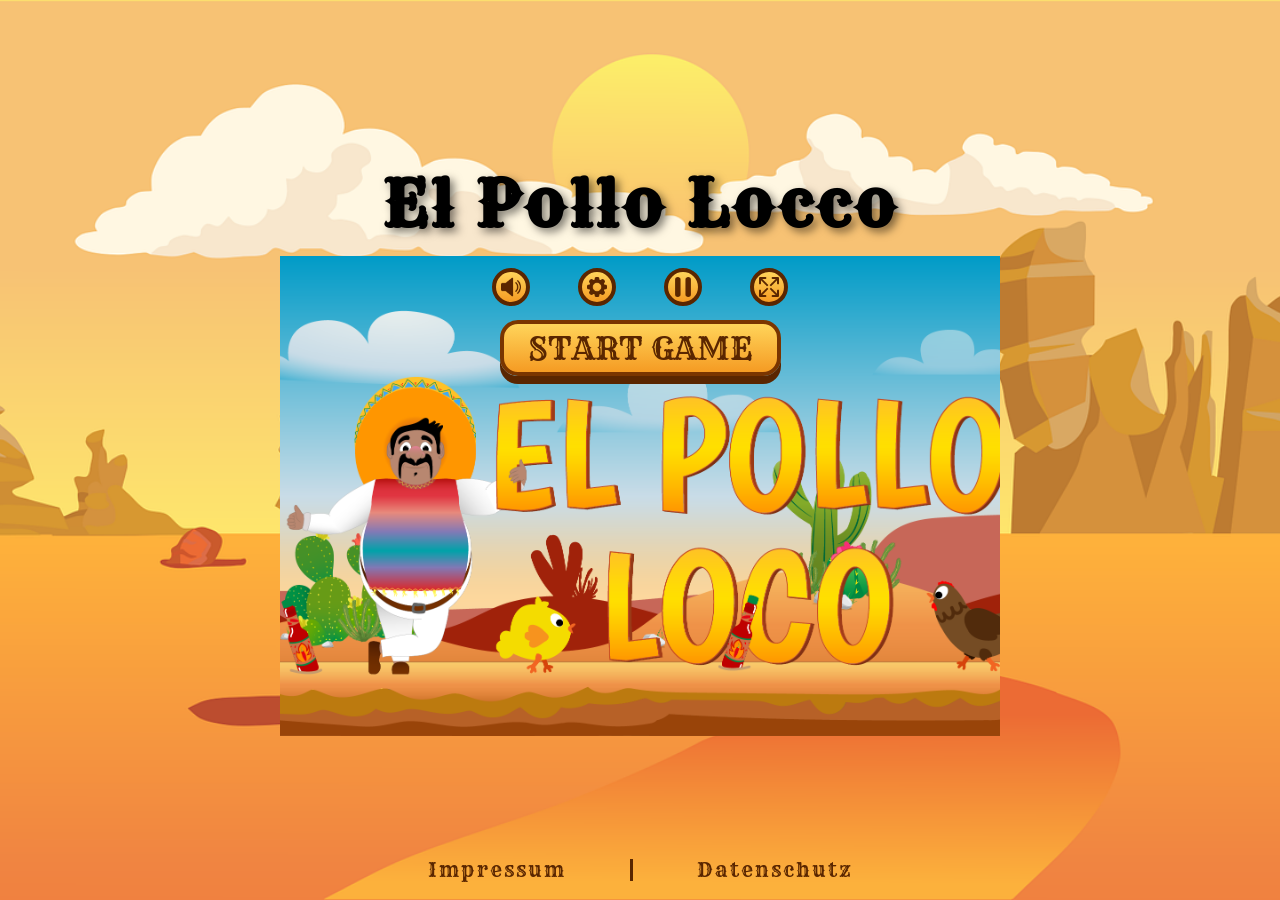
==== index.html @ 71e49ea3 "chore: add page favicons and organize icon assets" ====
<!DOCTYPE html>
<html lang="en">

    <head>

        <meta charset="utf-8">
        <meta http-equiv="X-UA-Compatible" content="IE=edge">
        <meta name="viewport" content="width=device-width, initial-scale=1.0">
        <title>El Pollo Locco</title>

        <!-- FAVICONS -->
        <link rel="shortcut icon" href="assets/img/icons/salsa_bottle.png" type="image/x-icon" id="favicon-icon"/>

        <!-- AUTOREN-STYLESHEET -->
        <link rel="stylesheet" type="text/css" href="./style.css">
       
    </head>

    <body>

        <div id="rotateDeviceOverlay" class="rotate-device-overlay">
            <img class="rotate-device-icon" src="assets/img/icons/rotate-device.png" alt="Rotate Device">
            <p>Turn your device to play</p>
        </div>

        <h1>
            El Pollo Locco
        </h1>

        <div id="game-container" class="game-container">
            <canvas id="canvas" width="720" height="480"></canvas>

            <div id="settingsOverlay" class="settings-overlay d-none">
                <section class="settings-window">
                    <header class="settings-header">
                        <h2>Settings</h2>

                        <button
                            id="closeSettingsButton"
                            class="settings-close-button"
                            aria-label="Close settings"
                        >
                            ×
                        </button>
                    </header>

                    <nav class="settings-tabs" aria-label="Settings tabs">
                        <button class="settings-tab active" data-settings-tab="sounds">
                            Sounds
                        </button>

                        <button class="settings-tab" data-settings-tab="keys">
                            Key Assignment
                        </button>

                        <button class="settings-tab" data-settings-tab="story">
                            Story
                        </button>
                    </nav>

                    <div class="settings-content">
                        <section
                            id="soundsSettings"
                            class="settings-panel active"
                            data-settings-panel="sounds"
                        >
                            <div class="sound-setting-row">
                                <div>
                                    <h4>Sound Effects</h4>
                                    <p>Character, enemy and interaction sounds.</p>
                                </div>

                                <div class="toggle-selection">
                                    <button class="sfx-toggle-option active" data-toggle-sfx-button="on">ON</button>
                                    <button class="sfx-toggle-option" data-toggle-sfx-button="off">OFF</button>
                                </div>
                            </div>

                            <div class="sound-setting-row">
                                <div>
                                    <h4>Music</h4>
                                    <p>Background music during the game.</p>
                                </div>

                                <div class="toggle-selection">
                                    <button class="music-toggle-option active" data-toggle-music-button="on">ON</button>
                                    <button class="music-toggle-option" data-toggle-music-button="off">OFF</button>
                                </div>
                            </div>
                        </section>

                        <section
                            class="settings-panel"
                            data-settings-panel="keys"
                        >
                            <div class="key-assignment-table">
                                <div class="key-table-row key-table-header">
                                    <span>Action</span>
                                    <span>Key 1</span>
                                    <span>Key 2</span>
                                </div>

                                <div class="key-table-row">
                                    <span>Move Left</span>
                                    <kbd>Arrow Left</kbd>
                                    <kbd>A</kbd>
                                </div>

                                <div class="key-table-row">
                                    <span>Move Right</span>
                                    <kbd>Arrow Right</kbd>
                                    <kbd>D</kbd>
                                </div>

                                <div class="key-table-row">
                                    <span>Jump</span>
                                    <kbd>Arrow Up</kbd>
                                    <kbd>Space</kbd>
                                </div>

                                <div class="key-table-row">
                                    <span>Throw Bottle</span>
                                    <kbd>F</kbd>
                                    <kbd>—</kbd>
                                </div>

                            </div>
                        </section>

                        <section
                            class="settings-panel"
                            data-settings-panel="story"
                        >
                            <div class="story-card">
                                <h4>Save the Desert!</h4>

                                <p>
                                    Pepe travels through the desert when a group of wild
                                    chickens suddenly blocks his way.
                                </p>

                                <p>
                                    Collect coins and salsa bottles, defeat the chickens
                                    and prepare yourself for the final battle against the
                                    giant endboss.
                                </p>

                                <p>
                                    Reach the end of the level and defeat the endboss to
                                    win the game.
                                </p>
                            </div>
                        </section>
                    </div>
                </section>
            </div>

            <div id="gameControls" class="game-controls">
                <button class="control-button" id="soundButton">
                    <img id="sound-on-btn" src="assets/img/icons/sound-on.png" alt="Sound On">
                    <img id="sound-off-btn" class="sound-off-btn d-none" src="assets/img/icons/sound-of.png" alt="Sound Off">
                </button>

                <button class="control-button" id="settingsButton">
                    <img src="assets/img/icons/settings.png" alt="Settings">
                </button>

                <button class="control-button" id="pauseButton">
                    <img id="pause-btn" src="assets/img/icons/pause.png" alt="Pause">
                    <img id="play-btn" class="play-btn d-none" src="assets/img/icons/play.png" alt="Play">
                </button>

                <button class="control-button" id="fullscreenButton">
                    <img src="assets/img/icons/fullscreen.png" alt="Fullscreen">
                </button>
            </div>

            <div id="mobileControls" class="mobile-controls">
                <div class="mobile-controls-left">
                    <button class="mobile-button" id="touchLeft" aria-label="Move left">
                        <img src="assets/img/icons/chevron-left.png" alt="Move left">
                    </button>
                    <button class="mobile-button" id="touchRight" aria-label="Move right">
                        <img src="assets/img/icons/chevron-right.png" alt="Move right">
                    </button>
                </div>

                <div class="mobile-controls-right">
                    <button class="mobile-button" id="touchThrow" aria-label="Throw bottle">
                        <img src="assets/img/icons/bottle.png" alt="Throw bottle">
                    </button>
                    <button class="mobile-button" id="touchJump" aria-label="Jump">
                        <img src="assets/img/icons/chevron-up.png" alt="Jump">
                    </button>
                </div>
            </div>

            <div id="startScreen" class="start-screen">
                <button class="start-button">START GAME</button>
            </div>

            <div id="endScreenOverlay" class="start-screen d-none">
                <img id="endScreenImage" class="end-screen-image" src="" alt="End Screen">
                <button class="start-button" id="restartButton">RESTART GAME</button>
            </div>

            <div id="loadingScreen" class="loading-screen d-none">
                <h2 id="loadingText">Loading... 0%</h2>

                <div class="loading-card">
                    <div class="loading-chicken"></div>
                </div>
            </div>

        </div>

        <footer class="page-footer">
            <a href="./footerpages/impressum.html" class="footer-link">Impressum</a>
            <span class="footer-divider"></span>
            <a href="./footerpages/datenschutz.html" class="footer-link">Datenschutz</a>
        </footer>
        
         <!-- AUTOREN-JAVASCRIPT -->
        <script src="./classes/drawable-object.class.js"></script>
        <script src="./classes/movable-object.class.js"></script>
        <script src="./classes/character.class.js"></script>
        <script src="./classes/chicken.class.js"></script>
        <script src="./classes/small-chicken.class.js"></script>
        <script src="./classes/coin.class.js"></script>
        <script src="./classes/bottle.class.js"></script>
        <script src="./classes/cloud.class.js"></script>
        <script src="./classes/status-bar.class.js"></script>
        <script src="./classes/health-bar.class.js"></script>
        <script src="./classes/coin-bar.class.js"></script>
        <script src="./classes/bottle-bar.class.js"></script>
        <script src="./classes/endboss-health-bar.class.js"></script>
        <script src="./classes/endboss.class.js"></script>
        <script src="./classes/game-state.class.js"></script>
        <script src="./classes/audio-manager.class.js"></script>
        <script src="./classes/endscreen.class.js"></script>
        <script src="./classes/endboss-combat.class.js"></script>
        <script src="./classes/endboss-fight.class.js"></script>
        <script src="./classes/renderer.class.js"></script>
        <script src="./classes/world.class.js"></script>
        <script src="./classes/background-object.class.js"></script>
        <script src="./classes/keyboard.class.js"></script>
        <script src="./classes/level.class.js"></script>
        <script src="./classes/throwable-object.class.js"></script>
        <script src="./levels/level1.js"></script>
        <script src="./js/game.js" defer></script>

    </body>

</html>
---- style.css ----
/* FONTS */
@font-face {
  font-display: swap;
  font-family: 'Rye';
  font-style: normal;
  font-weight: 400;
  src: url('./assets/fonts/rye-v17-latin-regular.woff2') format('woff2');
}

body {
    display: flex;
    flex-direction: column;
    align-items: center;
    justify-content: center;
    min-height: 100vh;
    margin: 0;
    overflow: hidden;
    background-image: url(./assets/img/background_body.png);
    background-position: center;
    background-size: cover;
    font-family: 'Rye', Arial, Helvetica, sans-serif;
}

h1 {
    margin: 0;
    padding: 0 0 12px;
    font-size: 64px;
    letter-spacing: 3px;
    text-shadow: 4px 4px 8px rgba(0, 0, 0, 0.5);
}

canvas {
    display: block;
    width: 100%;
    height: 100%;
    background-color: #000000;   
}

.game-container {
    position: relative;
    width: 720px;
    height: 480px;
    max-width: 100vw;
    max-height: 100vh;
    overflow: hidden;
}

.game-container:fullscreen {
    width: 100vw;
    height: 100vh;
}

.game-container:fullscreen canvas {
    width: 100%;
    height: 100%;
    object-fit: fill;
}

.start-screen {
    position: absolute;
    inset: 0;
    background-image: url("assets/img/9_intro_outro_screens/start/startscreen_1.png");
    background-size: cover;
    background-position: center;
    display: flex;
    justify-content: center;
    align-items: flex-start;
}

#endScreenOverlay {
    position: absolute;
    inset: 0;
    width: 720px;
    height: 480px;
    background-image: none;
    background-color: #000;
    z-index: 20;
    overflow: hidden;
}

.end-screen-image {
    position: absolute;
    inset: 0;
    width: 100%;
    height: 100%;
    object-fit: contain;
    z-index: 1;
}

#restartButton {
    position: absolute;
    left: 50%;
    bottom: 16px;
    transform: translateX(-50%);
    z-index: 2;
}

.start-button {
    margin: 64px 0 0;
    padding: 4px 24px;
    font-family: 'Rye', cursive;
    font-size: 32px;
    color: #5a2600;
    background: linear-gradient(#ffd45a, #f59b23);
    border: 4px solid #7a3500;
    border-radius: 18px;
    box-shadow: 0 8px 0 #5a2600;
    cursor: pointer;
}

.d-none {
    display: none !important;
}

.game-controls {
    position: absolute;
    top: 12px;
    left: 0;
    right: 0;
    display: flex;
    justify-content: center;
    gap: 48px;
    z-index: 5;
    pointer-events: auto;
}

.control-button {
    width: 38px;
    height: 38px;
    border-radius: 50%;
    border: 4px solid #5a2600;
    background: linear-gradient(#ffd45a, #f59b23);
    cursor: pointer;
    pointer-events: auto;

    display: flex;
    justify-content: center;
    align-items: center;
    padding: 0;
}

.control-button img {
    width: 20px;
    height: 20px;
    object-fit: contain;
    pointer-events: none;
}

.control-button .sound-off-btn {
    transform: scale(1.25);
    padding-left: 2px;
}

.control-button .play-btn {
    padding-left: 2px;
}

.loading-screen {
    position: absolute;
    inset: 0;
    width: 720px;
    height: 480px;
    background-color: rgba(245, 169, 75);
    z-index: 30;

    display: flex;
    flex-direction: column;
    justify-content: center;
    align-items: center;
    gap: 24px;
}

.loading-screen h2 {
    font-family: 'Rye', cursive;
    font-size: 36px;
    color: #000;
    letter-spacing: 8px;
    margin: 0;
}

.loading-card {
    width: 300px;
    height: 260px;
    background-color: white;
    border-radius: 20px;

    display: flex;
    justify-content: center;
    align-items: center;
}

.loading-chicken {
    width: 160px;
    height: 160px;
    border-radius: 50%;
    border: 28px solid #b3260b;
    border-right-color: #ffd45a;
    border-bottom-color: #f8bd18;
    animation: loadingRotate 1s linear infinite;
}

.settings-overlay {
    position: absolute;
    inset: 0;
    z-index: 25;
    padding: 56px 28px 24px;
    background-color: rgba(41, 19, 4, 0.5);
    box-sizing: border-box;

    display: flex;
    justify-content: center;
    align-items: center;
}

.settings-window {
    width: 100%;
    height: 100%;
    max-width: 630px;
    max-height: 385px;
    background: linear-gradient(#ffc96e, #f3a94d);
    border: 4px solid #5a2600;
    border-radius: 20px;
    box-shadow: 0 10px 0 rgba(90, 38, 0, 0.75);
    overflow: hidden;
}

.settings-header {
    height: 64px;
    padding: 0 20px;
    display: flex;
    justify-content: space-between;
    align-items: center;
}

.settings-header h2 {
    margin: 0;
    font-size: 34px;
    letter-spacing: 5px;
}

.settings-close-button {
    width: 38px;
    height: 38px;
    padding: 0;
    border: 3px solid #5a2600;
    border-radius: 50%;
    background: linear-gradient(#ffd45a, #f59b23);
    color: #5a2600;
    font-family: Arial, sans-serif;
    font-size: 28px;
    font-weight: bold;
    line-height: 28px;
    cursor: pointer;
}

.settings-tabs {
    height: 48px;
    padding: 0 16px;
    display: grid;
    grid-template-columns: repeat(3, 1fr);
    align-items: end;
    border-bottom: 3px solid #5a2600;
}

.settings-tab {
    height: 42px;
    border: 3px solid transparent;
    border-bottom: none;
    border-radius: 14px 14px 0 0;
    background-color: transparent;
    color: #321500;
    font-family: 'Rye', cursive;
    font-size: 17px;
    cursor: pointer;
}

.settings-tab.active {
    border-color: #5a2600;
    background-color: #f6ae50;
}

.settings-content {
    height: calc(100% - 112px);
    padding: 18px 22px 18px;
    box-sizing: border-box;
    overflow-y: auto;
}

.settings-panel {
    display: none;
}

.settings-panel.active {
    display: block;
}

.sound-setting-row {
    min-height: 76px;
    margin-bottom: 14px;
    padding: 12px 14px;
    border: 2px solid #7a3500;
    border-radius: 14px;
    background-color: rgba(255, 220, 145, 0.42);

    display: flex;
    justify-content: space-between;
    align-items: center;
    gap: 20px;
}

.sound-setting-row h4 {
    margin: 0 0 6px;
    font-size: 19px;
}

.sound-setting-row p {
    margin: 0;
    font-family: Arial, sans-serif;
    font-size: 13px;
}

.toggle-selection {
    display: flex;
    flex-shrink: 0;
    border: 3px solid #5a2600;
    border-radius: 12px;
    overflow: hidden;
}

.sfx-toggle-option,
.music-toggle-option {
    min-width: 56px;
    padding: 8px 10px;
    border: none;
    background-color: #ffd47a;
    color: #5a2600;
    font-family: 'Rye', cursive;
    cursor: pointer;
}

.sfx-toggle-option.active,
.music-toggle-option.active {
    background-color: #e78320;
    color: #fff3cf;
}

.key-assignment-table {
    border: 3px solid #5a2600;
    border-radius: 12px;
    overflow: hidden;
}

.key-table-row {
    min-height: 42px;
    display: grid;
    grid-template-columns: 1.5fr 1fr 1fr;
    align-items: center;
    border-bottom: 2px solid #9c4b13;
}

.key-table-row:last-child {
    border-bottom: none;
}

.key-table-row > * {
    padding: 8px 12px;
}

.key-table-header {
    justify-content: center;
    background-color: #dc7e21;
    color: #fff2cf;
}

.key-table-header span {
    text-align: center;
    font-size: 15px;
}

.key-table-header span:first-of-type {
    text-align: left;
}

.key-table-row kbd {
    margin: 5px 8px;
    padding: 6px 8px;
    border: 2px solid #5a2600;
    border-radius: 7px;
    background-color: #ffe1a0;
    color: #421c00;
    font-family: Arial, sans-serif;
    font-weight: bold;
    text-align: center;
    box-shadow: 0 3px 0 #8b410d;
}

.story-card {
    padding: 18px;
    border: 3px solid #7a3500;
    border-radius: 16px;
    background-color: rgba(255, 225, 164, 0.5);
}

.story-card h4 {
    margin: 0 0 14px;
    font-size: 23px;
}

.story-card p {
    margin: 0 0 12px;
    font-family: Arial, sans-serif;
    font-size: 15px;
    line-height: 1.45;
}

.story-card p:last-child {
    margin-bottom: 0;
}

@keyframes loadingRotate {
    from {
        transform: rotate(0deg);
    }
    to {
        transform: rotate(360deg);
    }
}

.rotate-device-overlay {
    display: none;
}

@media (orientation: portrait) and (pointer: coarse) {
    .rotate-device-overlay {
        position: fixed;
        inset: 0;
        z-index: 50;
        background-color: #f5a94b;

        display: flex;
        flex-direction: column;
        justify-content: center;
        align-items: center;
        gap: 24px;
    }

    .rotate-device-icon {
        width: 120px;
        height: 120px;
        object-fit: contain;
    }

    .rotate-device-overlay p {
        margin: 0;
        padding: 0 24px;
        font-family: 'Rye', cursive;
        font-size: 28px;
        color: #5a2600;
        text-align: center;
    }
}

.mobile-controls {
    display: none;
}

@media (pointer: coarse) {
    .mobile-controls {
        position: absolute;
        bottom: 12px;
        left: 0;
        right: 0;
        z-index: 10;

        display: flex;
        justify-content: space-between;
        padding: 0 16px;
        box-sizing: border-box;
        pointer-events: none;
    }

    .mobile-controls-left,
    .mobile-controls-right {
        display: flex;
        gap: 16px;
    }

    .mobile-button {
        width: 56px;
        height: 56px;
        border-radius: 50%;
        border: 4px solid #5a2600;
        background: linear-gradient(#ffd45a, #f59b23);
        color: #5a2600;
        font-size: 24px;
        cursor: pointer;
        pointer-events: auto;

        display: flex;
        justify-content: center;
        align-items: center;
        padding: 0;
    }

    .mobile-button img {
        width: 26px;
        height: 26px;
        object-fit: contain;
        pointer-events: none;
    }
}

@media (max-height: 600px) {
    h1 {
        display: none;
    }

    .game-container {
        width: 100vw;
        height: 100vh;
    }
}

.page-footer {
    position: fixed;
    bottom: 0;
    left: 0;
    width: 100%;
    box-sizing: border-box;
    padding: 18px 0;

    display: flex;
    justify-content: center;
    align-items: center;
    gap: 64px;
}

.footer-link {
    font-family: 'Rye', cursive;
    font-size: 20px;
    letter-spacing: 2px;
    color: #5a2600;
    text-decoration: none;
}

.footer-link:hover {
    color: #421c00;
}

.footer-divider {
    width: 3px;
    height: 22px;
    background-color: #5a2600;
}
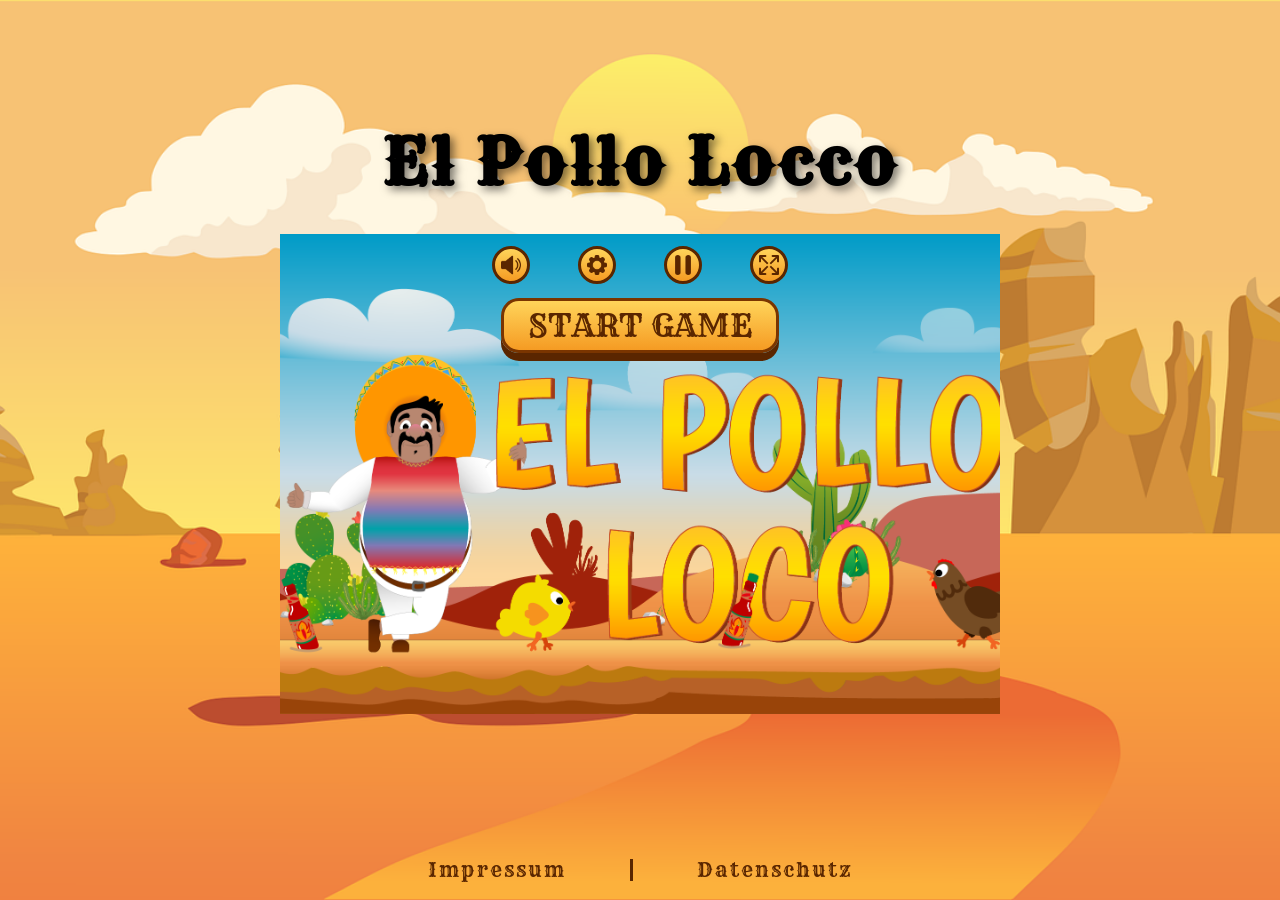
==== commit 1f65ac8d: "refactor: move responsive styles into separate file and improve desktop layout" ====
--- a/index.html
+++ b/index.html
@@ -13,25 +13,33 @@
 
         <!-- AUTOREN-STYLESHEET -->
         <link rel="stylesheet" type="text/css" href="./style.css">
-       
+        <link rel="stylesheet" type="text/css" href="./styles/settings.css">
+        <link rel="stylesheet" type="text/css" href="./styles/responsive.css">
+
     </head>
 
     <body>
 
+        <!-- ROTATE DEVICE OVERLAY (mobile portrait) -->
         <div id="rotateDeviceOverlay" class="rotate-device-overlay">
             <img class="rotate-device-icon" src="assets/img/icons/rotate-device.png" alt="Rotate Device">
             <p>Turn your device to play</p>
         </div>
 
+        <!-- TITLE -->
         <h1>
             El Pollo Locco
         </h1>
 
+        <!-- GAME CONTAINER -->
         <div id="game-container" class="game-container">
             <canvas id="canvas" width="720" height="480"></canvas>
 
+            <!-- SETTINGS OVERLAY -->
             <div id="settingsOverlay" class="settings-overlay d-none">
                 <section class="settings-window">
+
+                    <!-- SETTINGS HEADER -->
                     <header class="settings-header">
                         <h2>Settings</h2>
 
@@ -44,6 +52,7 @@
                         </button>
                     </header>
 
+                    <!-- SETTINGS TABS -->
                     <nav class="settings-tabs" aria-label="Settings tabs">
                         <button class="settings-tab active" data-settings-tab="sounds">
                             Sounds
@@ -58,7 +67,10 @@
                         </button>
                     </nav>
 
+                    <!-- SETTINGS CONTENT -->
                     <div class="settings-content">
+
+                        <!-- SETTINGS PANEL: SOUNDS -->
                         <section
                             id="soundsSettings"
                             class="settings-panel active"
@@ -89,6 +101,7 @@
                             </div>
                         </section>
 
+                        <!-- SETTINGS PANEL: KEY ASSIGNMENT -->
                         <section
                             class="settings-panel"
                             data-settings-panel="keys"
@@ -127,6 +140,7 @@
                             </div>
                         </section>
 
+                        <!-- SETTINGS PANEL: STORY -->
                         <section
                             class="settings-panel"
                             data-settings-panel="story"
@@ -155,10 +169,11 @@
                 </section>
             </div>
 
+            <!-- GAME CONTROLS (sound, settings, pause, fullscreen) -->
             <div id="gameControls" class="game-controls">
                 <button class="control-button" id="soundButton">
                     <img id="sound-on-btn" src="assets/img/icons/sound-on.png" alt="Sound On">
-                    <img id="sound-off-btn" class="sound-off-btn d-none" src="assets/img/icons/sound-of.png" alt="Sound Off">
+                    <img id="sound-off-btn" class="sound-off-btn d-none" src="assets/img/icons/sound-off.png" alt="Sound Off">
                 </button>
 
                 <button class="control-button" id="settingsButton">
@@ -175,6 +190,7 @@
                 </button>
             </div>
 
+            <!-- MOBILE TOUCH CONTROLS -->
             <div id="mobileControls" class="mobile-controls">
                 <div class="mobile-controls-left">
                     <button class="mobile-button" id="touchLeft" aria-label="Move left">
@@ -195,15 +211,18 @@
                 </div>
             </div>
 
+            <!-- START SCREEN -->
             <div id="startScreen" class="start-screen">
                 <button class="start-button">START GAME</button>
             </div>
 
+            <!-- END SCREEN -->
             <div id="endScreenOverlay" class="start-screen d-none">
                 <img id="endScreenImage" class="end-screen-image" src="" alt="End Screen">
                 <button class="start-button" id="restartButton">RESTART GAME</button>
             </div>
 
+            <!-- LOADING SCREEN -->
             <div id="loadingScreen" class="loading-screen d-none">
                 <h2 id="loadingText">Loading... 0%</h2>
 
@@ -214,38 +233,51 @@
 
         </div>
 
+        <!-- FOOTER -->
         <footer class="page-footer">
             <a href="./footerpages/impressum.html" class="footer-link">Impressum</a>
             <span class="footer-divider"></span>
             <a href="./footerpages/datenschutz.html" class="footer-link">Datenschutz</a>
         </footer>
-        
-         <!-- AUTOREN-JAVASCRIPT -->
+
+        <!-- AUTOREN-JAVASCRIPT -->
+
+        <!-- BASE CLASSES -->
         <script src="./classes/drawable-object.class.js"></script>
         <script src="./classes/movable-object.class.js"></script>
+
+        <!-- GAME OBJECTS -->
         <script src="./classes/character.class.js"></script>
         <script src="./classes/chicken.class.js"></script>
         <script src="./classes/small-chicken.class.js"></script>
         <script src="./classes/coin.class.js"></script>
         <script src="./classes/bottle.class.js"></script>
         <script src="./classes/cloud.class.js"></script>
+        <script src="./classes/background-object.class.js"></script>
+        <script src="./classes/throwable-object.class.js"></script>
+        <script src="./classes/endboss.class.js"></script>
+
+        <!-- STATUS BARS -->
         <script src="./classes/status-bar.class.js"></script>
         <script src="./classes/health-bar.class.js"></script>
         <script src="./classes/coin-bar.class.js"></script>
         <script src="./classes/bottle-bar.class.js"></script>
         <script src="./classes/endboss-health-bar.class.js"></script>
-        <script src="./classes/endboss.class.js"></script>
+
+        <!-- INPUT, STATE, AUDIO & LEVEL -->
+        <script src="./classes/keyboard.class.js"></script>
         <script src="./classes/game-state.class.js"></script>
         <script src="./classes/audio-manager.class.js"></script>
         <script src="./classes/endscreen.class.js"></script>
+        <script src="./classes/level.class.js"></script>
+
+        <!-- ENDBOSS FIGHT, RENDERER & WORLD -->
         <script src="./classes/endboss-combat.class.js"></script>
         <script src="./classes/endboss-fight.class.js"></script>
         <script src="./classes/renderer.class.js"></script>
         <script src="./classes/world.class.js"></script>
-        <script src="./classes/background-object.class.js"></script>
-        <script src="./classes/keyboard.class.js"></script>
-        <script src="./classes/level.class.js"></script>
-        <script src="./classes/throwable-object.class.js"></script>
+
+        <!-- LEVEL DATA & ENTRY POINT -->
         <script src="./levels/level1.js"></script>
         <script src="./js/game.js" defer></script>
 
--- a/style.css
+++ b/style.css
@@ -1,4 +1,4 @@
-/* FONTS */
+/* === FONTS === */
 @font-face {
   font-display: swap;
   font-family: 'Rye';
@@ -7,6 +7,7 @@
   src: url('./assets/fonts/rye-v17-latin-regular.woff2') format('woff2');
 }
 
+/* === GLOBAL === */
 body {
     display: flex;
     flex-direction: column;
@@ -14,7 +15,9 @@
     justify-content: center;
     min-height: 100vh;
     margin: 0;
-    overflow: hidden;
+    padding-bottom: 64px;
+    box-sizing: border-box;
+    overflow-x: hidden;
     background-image: url(./assets/img/background_body.png);
     background-position: center;
     background-size: cover;
@@ -23,12 +26,19 @@
 
 h1 {
     margin: 0;
-    padding: 0 0 12px;
+    padding: 0 0 32px;
     font-size: 64px;
     letter-spacing: 3px;
+    text-align: center;
     text-shadow: 4px 4px 8px rgba(0, 0, 0, 0.5);
 }
 
+/* Hidden everywhere; shown via the d-none toggle in JS. */
+.d-none {
+    display: none !important;
+}
+
+/* === GAME CONTAINER & CANVAS === */
 canvas {
     display: block;
     width: 100%;
@@ -38,16 +48,16 @@
 
 .game-container {
     position: relative;
-    width: 720px;
-    height: 480px;
-    max-width: 100vw;
-    max-height: 100vh;
+    width: min(720px, 100vw, 150vh);
+    aspect-ratio: 3 / 2;
     overflow: hidden;
+    container-type: inline-size;
 }
 
 .game-container:fullscreen {
     width: 100vw;
     height: 100vh;
+    aspect-ratio: auto;
 }
 
 .game-container:fullscreen canvas {
@@ -56,6 +66,7 @@
     object-fit: fill;
 }
 
+/* === START & END SCREENS === */
 .start-screen {
     position: absolute;
     inset: 0;
@@ -70,8 +81,6 @@
 #endScreenOverlay {
     position: absolute;
     inset: 0;
-    width: 720px;
-    height: 480px;
     background-image: none;
     background-color: #000;
     z-index: 20;
@@ -90,45 +99,43 @@
 #restartButton {
     position: absolute;
     left: 50%;
-    bottom: 16px;
+    bottom: 3.3cqw;
     transform: translateX(-50%);
     z-index: 2;
 }
 
 .start-button {
-    margin: 64px 0 0;
-    padding: 4px 24px;
+    margin: 8.9cqw 0 0;
+    padding: 0.6cqw 3.3cqw;
     font-family: 'Rye', cursive;
-    font-size: 32px;
+    font-size: 4.45cqw;
     color: #5a2600;
     background: linear-gradient(#ffd45a, #f59b23);
-    border: 4px solid #7a3500;
-    border-radius: 18px;
-    box-shadow: 0 8px 0 #5a2600;
+    border: 0.55cqw solid #7a3500;
+    border-radius: 2.5cqw;
+    box-shadow: 0 1.1cqw 0 #5a2600;
+    white-space: nowrap;
     cursor: pointer;
 }
 
-.d-none {
-    display: none !important;
-}
-
+/* === GAME CONTROLS (top bar) === */
 .game-controls {
     position: absolute;
-    top: 12px;
+    top: 1.65cqw;
     left: 0;
     right: 0;
     display: flex;
     justify-content: center;
-    gap: 48px;
+    gap: 6.65cqw;
     z-index: 5;
     pointer-events: auto;
 }
 
 .control-button {
-    width: 38px;
-    height: 38px;
+    width: 5.3cqw;
+    height: 5.3cqw;
     border-radius: 50%;
-    border: 4px solid #5a2600;
+    border: 0.55cqw solid #5a2600;
     background: linear-gradient(#ffd45a, #f59b23);
     cursor: pointer;
     pointer-events: auto;
@@ -140,26 +147,25 @@
 }
 
 .control-button img {
-    width: 20px;
-    height: 20px;
+    width: 2.8cqw;
+    height: 2.8cqw;
     object-fit: contain;
     pointer-events: none;
 }
 
 .control-button .sound-off-btn {
     transform: scale(1.25);
-    padding-left: 2px;
+    padding-left: 0.3cqw;
 }
 
 .control-button .play-btn {
-    padding-left: 2px;
-}
-
+    padding-left: 0.3cqw;
+}
+
+/* === LOADING SCREEN === */
 .loading-screen {
     position: absolute;
     inset: 0;
-    width: 720px;
-    height: 480px;
     background-color: rgba(245, 169, 75);
     z-index: 30;
 
@@ -167,22 +173,22 @@
     flex-direction: column;
     justify-content: center;
     align-items: center;
-    gap: 24px;
+    gap: 3.3cqw;
 }
 
 .loading-screen h2 {
     font-family: 'Rye', cursive;
-    font-size: 36px;
+    font-size: 5cqw;
     color: #000;
-    letter-spacing: 8px;
+    letter-spacing: 1.1cqw;
     margin: 0;
 }
 
 .loading-card {
-    width: 300px;
-    height: 260px;
+    width: 41.65cqw;
+    height: 36.1cqw;
     background-color: white;
-    border-radius: 20px;
+    border-radius: 2.8cqw;
 
     display: flex;
     justify-content: center;
@@ -190,233 +196,16 @@
 }
 
 .loading-chicken {
-    width: 160px;
-    height: 160px;
+    width: 22.2cqw;
+    height: 22.2cqw;
     border-radius: 50%;
-    border: 28px solid #b3260b;
+    border: 3.9cqw solid #b3260b;
     border-right-color: #ffd45a;
     border-bottom-color: #f8bd18;
     animation: loadingRotate 1s linear infinite;
 }
 
-.settings-overlay {
-    position: absolute;
-    inset: 0;
-    z-index: 25;
-    padding: 56px 28px 24px;
-    background-color: rgba(41, 19, 4, 0.5);
-    box-sizing: border-box;
-
-    display: flex;
-    justify-content: center;
-    align-items: center;
-}
-
-.settings-window {
-    width: 100%;
-    height: 100%;
-    max-width: 630px;
-    max-height: 385px;
-    background: linear-gradient(#ffc96e, #f3a94d);
-    border: 4px solid #5a2600;
-    border-radius: 20px;
-    box-shadow: 0 10px 0 rgba(90, 38, 0, 0.75);
-    overflow: hidden;
-}
-
-.settings-header {
-    height: 64px;
-    padding: 0 20px;
-    display: flex;
-    justify-content: space-between;
-    align-items: center;
-}
-
-.settings-header h2 {
-    margin: 0;
-    font-size: 34px;
-    letter-spacing: 5px;
-}
-
-.settings-close-button {
-    width: 38px;
-    height: 38px;
-    padding: 0;
-    border: 3px solid #5a2600;
-    border-radius: 50%;
-    background: linear-gradient(#ffd45a, #f59b23);
-    color: #5a2600;
-    font-family: Arial, sans-serif;
-    font-size: 28px;
-    font-weight: bold;
-    line-height: 28px;
-    cursor: pointer;
-}
-
-.settings-tabs {
-    height: 48px;
-    padding: 0 16px;
-    display: grid;
-    grid-template-columns: repeat(3, 1fr);
-    align-items: end;
-    border-bottom: 3px solid #5a2600;
-}
-
-.settings-tab {
-    height: 42px;
-    border: 3px solid transparent;
-    border-bottom: none;
-    border-radius: 14px 14px 0 0;
-    background-color: transparent;
-    color: #321500;
-    font-family: 'Rye', cursive;
-    font-size: 17px;
-    cursor: pointer;
-}
-
-.settings-tab.active {
-    border-color: #5a2600;
-    background-color: #f6ae50;
-}
-
-.settings-content {
-    height: calc(100% - 112px);
-    padding: 18px 22px 18px;
-    box-sizing: border-box;
-    overflow-y: auto;
-}
-
-.settings-panel {
-    display: none;
-}
-
-.settings-panel.active {
-    display: block;
-}
-
-.sound-setting-row {
-    min-height: 76px;
-    margin-bottom: 14px;
-    padding: 12px 14px;
-    border: 2px solid #7a3500;
-    border-radius: 14px;
-    background-color: rgba(255, 220, 145, 0.42);
-
-    display: flex;
-    justify-content: space-between;
-    align-items: center;
-    gap: 20px;
-}
-
-.sound-setting-row h4 {
-    margin: 0 0 6px;
-    font-size: 19px;
-}
-
-.sound-setting-row p {
-    margin: 0;
-    font-family: Arial, sans-serif;
-    font-size: 13px;
-}
-
-.toggle-selection {
-    display: flex;
-    flex-shrink: 0;
-    border: 3px solid #5a2600;
-    border-radius: 12px;
-    overflow: hidden;
-}
-
-.sfx-toggle-option,
-.music-toggle-option {
-    min-width: 56px;
-    padding: 8px 10px;
-    border: none;
-    background-color: #ffd47a;
-    color: #5a2600;
-    font-family: 'Rye', cursive;
-    cursor: pointer;
-}
-
-.sfx-toggle-option.active,
-.music-toggle-option.active {
-    background-color: #e78320;
-    color: #fff3cf;
-}
-
-.key-assignment-table {
-    border: 3px solid #5a2600;
-    border-radius: 12px;
-    overflow: hidden;
-}
-
-.key-table-row {
-    min-height: 42px;
-    display: grid;
-    grid-template-columns: 1.5fr 1fr 1fr;
-    align-items: center;
-    border-bottom: 2px solid #9c4b13;
-}
-
-.key-table-row:last-child {
-    border-bottom: none;
-}
-
-.key-table-row > * {
-    padding: 8px 12px;
-}
-
-.key-table-header {
-    justify-content: center;
-    background-color: #dc7e21;
-    color: #fff2cf;
-}
-
-.key-table-header span {
-    text-align: center;
-    font-size: 15px;
-}
-
-.key-table-header span:first-of-type {
-    text-align: left;
-}
-
-.key-table-row kbd {
-    margin: 5px 8px;
-    padding: 6px 8px;
-    border: 2px solid #5a2600;
-    border-radius: 7px;
-    background-color: #ffe1a0;
-    color: #421c00;
-    font-family: Arial, sans-serif;
-    font-weight: bold;
-    text-align: center;
-    box-shadow: 0 3px 0 #8b410d;
-}
-
-.story-card {
-    padding: 18px;
-    border: 3px solid #7a3500;
-    border-radius: 16px;
-    background-color: rgba(255, 225, 164, 0.5);
-}
-
-.story-card h4 {
-    margin: 0 0 14px;
-    font-size: 23px;
-}
-
-.story-card p {
-    margin: 0 0 12px;
-    font-family: Arial, sans-serif;
-    font-size: 15px;
-    line-height: 1.45;
-}
-
-.story-card p:last-child {
-    margin-bottom: 0;
-}
-
+/* === ANIMATIONS === */
 @keyframes loadingRotate {
     from {
         transform: rotate(0deg);
@@ -426,108 +215,14 @@
     }
 }
 
-.rotate-device-overlay {
-    display: none;
-}
-
-@media (orientation: portrait) and (pointer: coarse) {
-    .rotate-device-overlay {
-        position: fixed;
-        inset: 0;
-        z-index: 50;
-        background-color: #f5a94b;
-
-        display: flex;
-        flex-direction: column;
-        justify-content: center;
-        align-items: center;
-        gap: 24px;
-    }
-
-    .rotate-device-icon {
-        width: 120px;
-        height: 120px;
-        object-fit: contain;
-    }
-
-    .rotate-device-overlay p {
-        margin: 0;
-        padding: 0 24px;
-        font-family: 'Rye', cursive;
-        font-size: 28px;
-        color: #5a2600;
-        text-align: center;
-    }
-}
-
-.mobile-controls {
-    display: none;
-}
-
-@media (pointer: coarse) {
-    .mobile-controls {
-        position: absolute;
-        bottom: 12px;
-        left: 0;
-        right: 0;
-        z-index: 10;
-
-        display: flex;
-        justify-content: space-between;
-        padding: 0 16px;
-        box-sizing: border-box;
-        pointer-events: none;
-    }
-
-    .mobile-controls-left,
-    .mobile-controls-right {
-        display: flex;
-        gap: 16px;
-    }
-
-    .mobile-button {
-        width: 56px;
-        height: 56px;
-        border-radius: 50%;
-        border: 4px solid #5a2600;
-        background: linear-gradient(#ffd45a, #f59b23);
-        color: #5a2600;
-        font-size: 24px;
-        cursor: pointer;
-        pointer-events: auto;
-
-        display: flex;
-        justify-content: center;
-        align-items: center;
-        padding: 0;
-    }
-
-    .mobile-button img {
-        width: 26px;
-        height: 26px;
-        object-fit: contain;
-        pointer-events: none;
-    }
-}
-
-@media (max-height: 600px) {
-    h1 {
-        display: none;
-    }
-
-    .game-container {
-        width: 100vw;
-        height: 100vh;
-    }
-}
-
+/* === FOOTER === */
 .page-footer {
     position: fixed;
     bottom: 0;
     left: 0;
     width: 100%;
     box-sizing: border-box;
-    padding: 18px 0;
+    padding: 18px 12px;
 
     display: flex;
     justify-content: center;
@@ -541,6 +236,7 @@
     letter-spacing: 2px;
     color: #5a2600;
     text-decoration: none;
+    white-space: nowrap;
 }
 
 .footer-link:hover {
@@ -550,5 +246,6 @@
 .footer-divider {
     width: 3px;
     height: 22px;
+    flex-shrink: 0;
     background-color: #5a2600;
 }
--- a/styles/settings.css
+++ b/styles/settings.css
@@ -0,0 +1,269 @@
+/* === SETTINGS OVERLAY ===
+   Styles for the in-game settings window: overlay, header, tabs and the
+   sound / key-assignment / story panels. Loaded by index.html after style.css.
+   Sizes use container query units (cqw) so the whole window scales with the
+   game canvas down to very small widths. */
+
+/* === SETTINGS OVERLAY === */
+.settings-overlay {
+    position: absolute;
+    inset: 0;
+    z-index: 25;
+    padding: 7.8cqw 3.9cqw 3.3cqw;
+    background-color: rgba(41, 19, 4, 0.5);
+    box-sizing: border-box;
+
+    display: flex;
+    justify-content: center;
+    align-items: center;
+}
+
+.settings-window {
+    width: 100%;
+    height: 100%;
+    max-width: 87.5cqw;
+    max-height: 80cqw;
+    background: linear-gradient(#ffc96e, #f3a94d);
+    border: 0.55cqw solid #5a2600;
+    border-radius: 2.8cqw;
+    box-shadow: 0 1.4cqw 0 rgba(90, 38, 0, 0.75);
+    overflow: hidden;
+}
+
+/* === SETTINGS HEADER === */
+.settings-header {
+    height: 8.9cqw;
+    padding: 0 2.8cqw;
+    display: flex;
+    justify-content: space-between;
+    align-items: center;
+}
+
+.settings-header h2 {
+    margin: 0;
+    font-size: 4.7cqw;
+    letter-spacing: 0.7cqw;
+}
+
+.settings-close-button {
+    width: 5.3cqw;
+    height: 5.3cqw;
+    padding: 0;
+    border: 0.42cqw solid #5a2600;
+    border-radius: 50%;
+    background: linear-gradient(#ffd45a, #f59b23);
+    color: #5a2600;
+    font-family: Arial, sans-serif;
+    font-size: 3.9cqw;
+    font-weight: bold;
+    line-height: 3.9cqw;
+    cursor: pointer;
+}
+
+/* === SETTINGS TABS === */
+.settings-tabs {
+    height: 6.65cqw;
+    padding: 0 2.2cqw;
+    display: grid;
+    grid-template-columns: repeat(3, 1fr);
+    align-items: end;
+    border-bottom: 0.42cqw solid #5a2600;
+}
+
+.settings-tab {
+    height: 5.8cqw;
+    border: 0.42cqw solid transparent;
+    border-bottom: none;
+    border-radius: 1.95cqw 1.95cqw 0 0;
+    background-color: transparent;
+    color: #321500;
+    font-family: 'Rye', cursive;
+    font-size: 2.36cqw;
+    cursor: pointer;
+}
+
+.settings-tab.active {
+    border-color: #5a2600;
+    background-color: #f6ae50;
+}
+
+/* === SETTINGS PANELS === */
+.settings-content {
+    height: calc(100% - 15.55cqw);
+    padding: 2.5cqw 3.05cqw;
+    box-sizing: border-box;
+    overflow-y: auto;
+}
+
+.settings-panel {
+    display: none;
+}
+
+.settings-panel.active {
+    display: block;
+}
+
+/* === SETTINGS: SOUND ROWS === */
+.sound-setting-row {
+    min-height: 10.55cqw;
+    margin-bottom: 1.95cqw;
+    padding: 1.65cqw 1.95cqw;
+    border: 0.28cqw solid #7a3500;
+    border-radius: 1.95cqw;
+    background-color: rgba(255, 220, 145, 0.42);
+
+    display: flex;
+    justify-content: space-between;
+    align-items: center;
+    gap: 2.8cqw;
+}
+
+.sound-setting-row h4 {
+    margin: 0 0 0.85cqw;
+    font-size: 2.64cqw;
+}
+
+.sound-setting-row p {
+    margin: 0;
+    font-family: Arial, sans-serif;
+    font-size: 1.8cqw;
+}
+
+.toggle-selection {
+    display: flex;
+    flex-shrink: 0;
+    border: 0.42cqw solid #5a2600;
+    border-radius: 1.65cqw;
+    overflow: hidden;
+}
+
+.sfx-toggle-option,
+.music-toggle-option {
+    min-width: 7.8cqw;
+    padding: 1.1cqw 1.4cqw;
+    border: none;
+    background-color: #ffd47a;
+    color: #5a2600;
+    font-family: 'Rye', cursive;
+    font-size: 2cqw;
+    cursor: pointer;
+}
+
+.sfx-toggle-option.active,
+.music-toggle-option.active {
+    background-color: #e78320;
+    color: #fff3cf;
+}
+
+/* === SETTINGS: KEY ASSIGNMENT === */
+.key-assignment-table {
+    border: 0.42cqw solid #5a2600;
+    border-radius: 1.65cqw;
+    overflow: hidden;
+}
+
+.key-table-row {
+    min-height: 5.8cqw;
+    display: grid;
+    grid-template-columns: 1.5fr 1fr 1fr;
+    align-items: center;
+    border-bottom: 0.28cqw solid #9c4b13;
+}
+
+.key-table-row:last-child {
+    border-bottom: none;
+}
+
+.key-table-row > * {
+    padding: 1.1cqw 1.65cqw;
+}
+
+.key-table-header {
+    justify-content: center;
+    background-color: #dc7e21;
+    color: #fff2cf;
+}
+
+.key-table-header span {
+    text-align: center;
+    font-size: 2.08cqw;
+}
+
+.key-table-header span:first-of-type {
+    text-align: left;
+}
+
+.key-table-row kbd {
+    margin: 0.7cqw 1.1cqw;
+    padding: 0.85cqw 1.1cqw;
+    border: 0.28cqw solid #5a2600;
+    border-radius: 0.97cqw;
+    background-color: #ffe1a0;
+    color: #421c00;
+    font-family: Arial, sans-serif;
+    font-size: 2cqw;
+    font-weight: bold;
+    text-align: center;
+    box-shadow: 0 0.42cqw 0 #8b410d;
+}
+
+/* === SETTINGS: STORY === */
+.story-card {
+    padding: 2.5cqw;
+    border: 0.42cqw solid #7a3500;
+    border-radius: 2.2cqw;
+    background-color: rgba(255, 225, 164, 0.5);
+}
+
+.story-card h4 {
+    margin: 0 0 1.95cqw;
+    font-size: 3.2cqw;
+}
+
+.story-card p {
+    margin: 0 0 1.65cqw;
+    font-family: Arial, sans-serif;
+    font-size: 2.08cqw;
+    line-height: 1.45;
+}
+
+.story-card p:last-child {
+    margin-bottom: 0;
+}
+
+/* === SETTINGS: SMALL-WIDTH READABILITY === */
+@media (max-width: 480px) {
+    .settings-header h2 {
+        font-size: 22px;
+    }
+
+    .settings-tab {
+        font-size: 13px;
+    }
+
+    .sound-setting-row h4 {
+        font-size: 15px;
+    }
+
+    .sound-setting-row p {
+        font-size: 11px;
+    }
+
+    .sfx-toggle-option,
+    .music-toggle-option {
+        font-size: 13px;
+    }
+
+    .key-table-header span,
+    .key-table-row kbd {
+        font-size: 12px;
+    }
+
+    .story-card h4 {
+        font-size: 17px;
+    }
+
+    .story-card p {
+        font-size: 12px;
+    }
+}
--- a/styles/responsive.css
+++ b/styles/responsive.css
@@ -0,0 +1,176 @@
+/* === RESPONSIVE & MOBILE ===
+   Viewport-specific overrides for the game: rotate-device hint, mobile layout
+   (title hidden, canvas on top, footer below), touch controls, short-viewport
+   handling and narrow-width scaling of title and footer. Loaded after style.css. */
+
+/* === ROTATE DEVICE OVERLAY (mobile portrait) === */
+.rotate-device-overlay {
+    display: none;
+}
+
+@media (orientation: portrait) and (pointer: coarse) {
+    .rotate-device-overlay {
+        position: fixed;
+        inset: 0;
+        z-index: 50;
+        background-color: #f5a94b;
+
+        display: flex;
+        flex-direction: column;
+        justify-content: center;
+        align-items: center;
+        gap: 24px;
+    }
+
+    .rotate-device-icon {
+        width: 120px;
+        height: 120px;
+        object-fit: contain;
+    }
+
+    .rotate-device-overlay p {
+        margin: 0;
+        padding: 0 24px;
+        font-family: 'Rye', cursive;
+        font-size: 28px;
+        color: #5a2600;
+        text-align: center;
+    }
+}
+
+/* === MOBILE LAYOUT (touch devices) === */
+@media (pointer: coarse) {
+    body {
+        padding-top: 0;
+        padding-bottom: 0;
+        justify-content: flex-start;
+    }
+
+    h1 {
+        display: none;
+    }
+
+    .game-container {
+        width: min(100vw, calc((100vh - 64px) * 1.5));
+        max-width: 100vw;
+    }
+
+    .page-footer {
+        position: static;
+        margin-top: auto;
+    }
+}
+
+/* === MOBILE TOUCH CONTROLS === */
+.mobile-controls {
+    display: none;
+}
+
+@media (pointer: coarse) {
+    .mobile-controls {
+        position: absolute;
+        bottom: 12px;
+        left: 0;
+        right: 0;
+        z-index: 10;
+
+        display: flex;
+        justify-content: space-between;
+        padding: 0 16px;
+        box-sizing: border-box;
+        pointer-events: none;
+    }
+
+    .mobile-controls-left,
+    .mobile-controls-right {
+        display: flex;
+        gap: 16px;
+    }
+
+    .mobile-button {
+        width: 56px;
+        height: 56px;
+        border-radius: 50%;
+        border: 4px solid #5a2600;
+        background: linear-gradient(#ffd45a, #f59b23);
+        color: #5a2600;
+        font-size: 24px;
+        cursor: pointer;
+        pointer-events: auto;
+
+        display: flex;
+        justify-content: center;
+        align-items: center;
+        padding: 0;
+    }
+
+    .mobile-button img {
+        width: 26px;
+        height: 26px;
+        object-fit: contain;
+        pointer-events: none;
+    }
+}
+
+/* === LANDSCAPE / SHORT VIEWPORT === */
+@media (max-height: 600px) {
+    body {
+        padding-top: 0;
+        padding-bottom: 0;
+        justify-content: flex-start;
+    }
+
+    h1 {
+        display: none;
+    }
+
+    .page-footer {
+        position: static;
+        margin-top: auto;
+    }
+}
+
+/* === NARROW WIDTH (scale title & footer down to 320px) === */
+@media (max-width: 700px) {
+    h1 {
+        font-size: 44px;
+        padding-bottom: 24px;
+    }
+}
+
+@media (max-width: 480px) {
+    h1 {
+        font-size: 32px;
+        letter-spacing: 2px;
+        padding-bottom: 16px;
+    }
+
+    .page-footer {
+        gap: 24px;
+        padding: 14px 8px;
+    }
+
+    .footer-link {
+        font-size: 15px;
+        letter-spacing: 1px;
+    }
+
+    .footer-divider {
+        height: 16px;
+    }
+}
+
+@media (max-width: 360px) {
+    h1 {
+        font-size: 26px;
+    }
+
+    .page-footer {
+        gap: 14px;
+    }
+
+    .footer-link {
+        font-size: 13px;
+        letter-spacing: 0;
+    }
+}
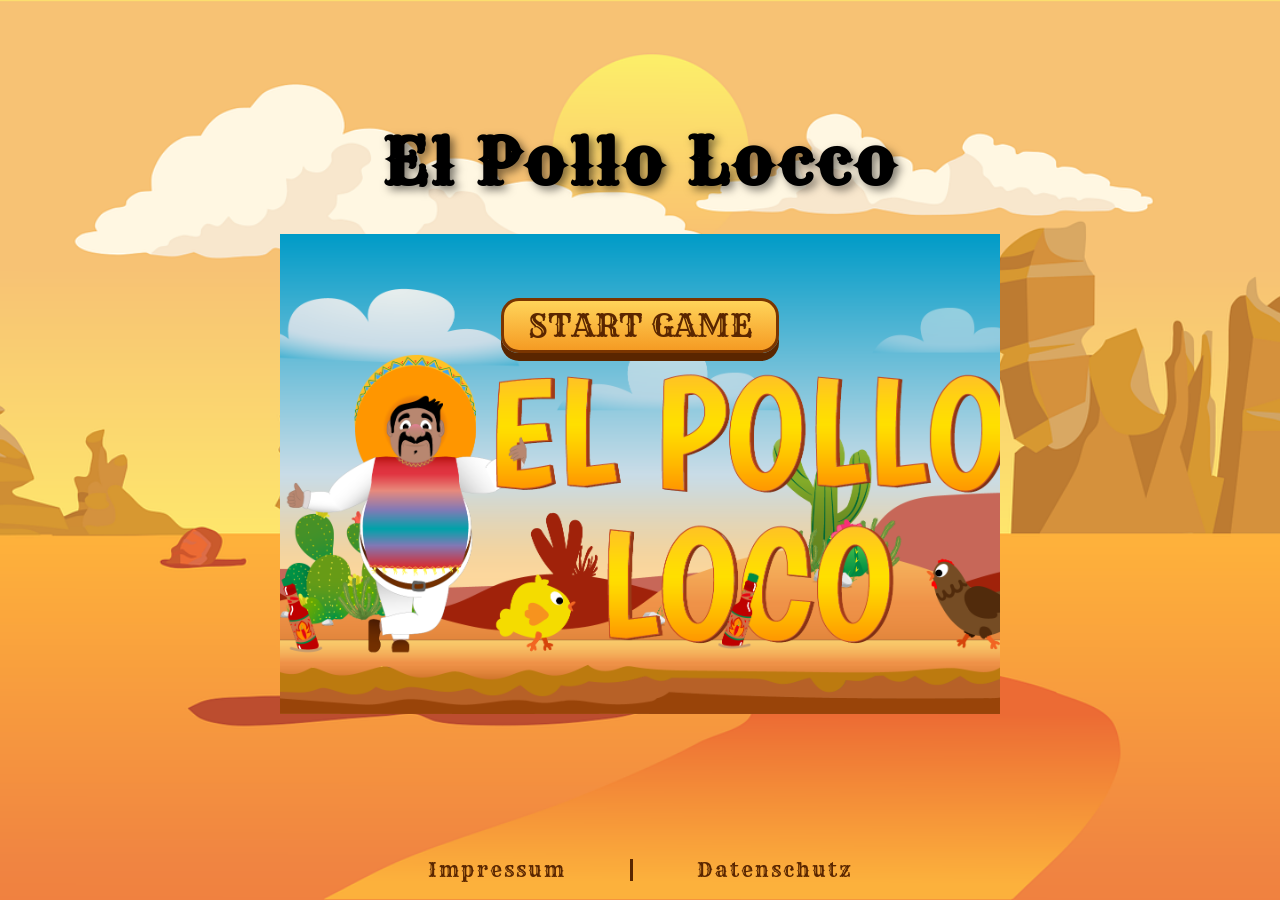
==== commit aa7edd64: "fix: hide game controls until game starts" ====
--- a/index.html
+++ b/index.html
@@ -170,7 +170,7 @@
             </div>
 
             <!-- GAME CONTROLS (sound, settings, pause, fullscreen) -->
-            <div id="gameControls" class="game-controls">
+            <div id="gameControls" class="game-controls d-none">
                 <button class="control-button" id="soundButton">
                     <img id="sound-on-btn" src="assets/img/icons/sound-on.png" alt="Sound On">
                     <img id="sound-off-btn" class="sound-off-btn d-none" src="assets/img/icons/sound-off.png" alt="Sound Off">
--- a/styles/settings.css
+++ b/styles/settings.css
@@ -28,11 +28,15 @@
     border-radius: 2.8cqw;
     box-shadow: 0 1.4cqw 0 rgba(90, 38, 0, 0.75);
     overflow: hidden;
+
+    display: flex;
+    flex-direction: column;
 }
 
 /* === SETTINGS HEADER === */
 .settings-header {
     height: 8.9cqw;
+    flex-shrink: 0;
     padding: 0 2.8cqw;
     display: flex;
     justify-content: space-between;
@@ -63,6 +67,7 @@
 /* === SETTINGS TABS === */
 .settings-tabs {
     height: 6.65cqw;
+    flex-shrink: 0;
     padding: 0 2.2cqw;
     display: grid;
     grid-template-columns: repeat(3, 1fr);
@@ -89,10 +94,33 @@
 
 /* === SETTINGS PANELS === */
 .settings-content {
-    height: calc(100% - 15.55cqw);
+    flex: 1;
+    min-height: 0;
     padding: 2.5cqw 3.05cqw;
     box-sizing: border-box;
     overflow-y: auto;
+    scrollbar-width: thin;
+    scrollbar-color: #b5651d #ffd89c;
+}
+
+.settings-content::-webkit-scrollbar {
+    width: 2.2cqw;
+}
+
+.settings-content::-webkit-scrollbar-track {
+    margin: 1.1cqw 0;
+    border-radius: 1.1cqw;
+    background-color: #ffd89c;
+}
+
+.settings-content::-webkit-scrollbar-thumb {
+    border: 0.28cqw solid #ffd89c;
+    border-radius: 1.1cqw;
+    background-color: #b5651d;
+}
+
+.settings-content::-webkit-scrollbar-thumb:hover {
+    background-color: #8b410d;
 }
 
 .settings-panel {
@@ -176,6 +204,10 @@
 
 .key-table-row > * {
     padding: 1.1cqw 1.65cqw;
+}
+
+.key-table-row > span {
+    font-size: 2.08cqw;
 }
 
 .key-table-header {
@@ -234,15 +266,27 @@
 /* === SETTINGS: SMALL-WIDTH READABILITY === */
 @media (max-width: 480px) {
     .settings-header h2 {
-        font-size: 22px;
+        font-size: 20px;
+        letter-spacing: 2px;
+    }
+
+    .settings-tabs {
+        height: 36px;
+        align-items: stretch;
     }
 
     .settings-tab {
-        font-size: 13px;
+        height: auto;
+        display: flex;
+        justify-content: center;
+        align-items: center;
+        text-align: center;
+        line-height: 1.1;
+        font-size: 12px;
     }
 
     .sound-setting-row h4 {
-        font-size: 15px;
+        font-size: 14px;
     }
 
     .sound-setting-row p {
@@ -251,19 +295,79 @@
 
     .sfx-toggle-option,
     .music-toggle-option {
+        font-size: 12px;
+    }
+
+    .key-table-row > span {
         font-size: 13px;
     }
 
     .key-table-header span,
     .key-table-row kbd {
-        font-size: 12px;
+        font-size: 11px;
+    }
+
+    .key-table-row kbd {
+        margin: 3px 5px;
+        padding: 5px 4px;
+        white-space: nowrap;
     }
 
     .story-card h4 {
-        font-size: 17px;
+        font-size: 15px;
     }
 
     .story-card p {
         font-size: 12px;
     }
+}
+
+@media (max-width: 360px) {
+    .settings-header h2 {
+        font-size: 17px;
+        letter-spacing: 1px;
+    }
+
+    .settings-tab {
+        font-size: 10px;
+        white-space: nowrap;
+        padding: 0 2px;
+        border-left-width: 1px;
+        border-right-width: 1px;
+    }
+
+    .sound-setting-row h4 {
+        font-size: 12px;
+    }
+
+    .sfx-toggle-option,
+    .music-toggle-option {
+        font-size: 11px;
+    }
+
+    .key-table-row > span {
+        font-size: 11px;
+    }
+
+    .key-table-header span,
+    .key-table-row kbd {
+        font-size: 9px;
+    }
+
+    .key-table-row kbd {
+        margin: 2px 3px;
+        padding: 4px 2px;
+    }
+
+    .key-table-row > * {
+        padding: 1.1cqw 1cqw;
+    }
+
+    .sound-setting-row p {
+        font-size: 10px;
+    }
+
+    .story-card h4 {
+        font-size: 13px;
+    }
 }
--- a/styles/responsive.css
+++ b/styles/responsive.css
@@ -69,14 +69,14 @@
 @media (pointer: coarse) {
     .mobile-controls {
         position: absolute;
-        bottom: 12px;
+        bottom: 1.65cqw;
         left: 0;
         right: 0;
         z-index: 10;
 
         display: flex;
         justify-content: space-between;
-        padding: 0 16px;
+        padding: 0 2.2cqw;
         box-sizing: border-box;
         pointer-events: none;
     }
@@ -84,17 +84,17 @@
     .mobile-controls-left,
     .mobile-controls-right {
         display: flex;
-        gap: 16px;
+        gap: 2.2cqw;
     }
 
     .mobile-button {
-        width: 56px;
-        height: 56px;
+        width: 7.8cqw;
+        height: 7.8cqw;
         border-radius: 50%;
-        border: 4px solid #5a2600;
+        border: 0.55cqw solid #5a2600;
         background: linear-gradient(#ffd45a, #f59b23);
         color: #5a2600;
-        font-size: 24px;
+        font-size: 3.3cqw;
         cursor: pointer;
         pointer-events: auto;
 
@@ -105,8 +105,8 @@
     }
 
     .mobile-button img {
-        width: 26px;
-        height: 26px;
+        width: 3.6cqw;
+        height: 3.6cqw;
         object-fit: contain;
         pointer-events: none;
     }
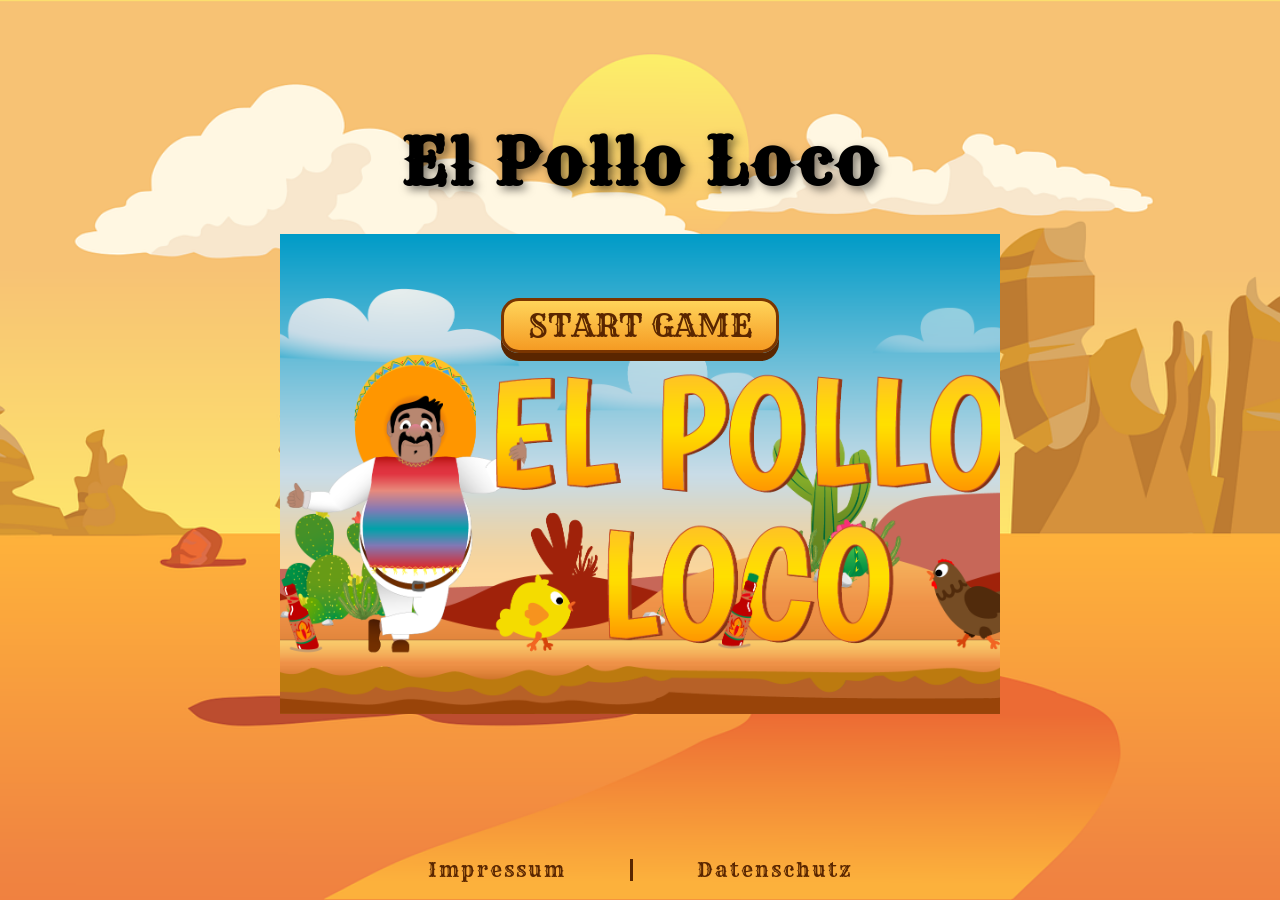
==== commit e9ee3fa9: "fix: correct project title spelling" ====
--- a/index.html
+++ b/index.html
@@ -6,7 +6,7 @@
         <meta charset="utf-8">
         <meta http-equiv="X-UA-Compatible" content="IE=edge">
         <meta name="viewport" content="width=device-width, initial-scale=1.0">
-        <title>El Pollo Locco</title>
+        <title>El Pollo Loco</title>
 
         <!-- FAVICONS -->
         <link rel="shortcut icon" href="assets/img/icons/salsa_bottle.png" type="image/x-icon" id="favicon-icon"/>
@@ -28,7 +28,7 @@
 
         <!-- TITLE -->
         <h1>
-            El Pollo Locco
+            El Pollo Loco
         </h1>
 
         <!-- GAME CONTAINER -->
@@ -219,7 +219,14 @@
             <!-- END SCREEN -->
             <div id="endScreenOverlay" class="start-screen d-none">
                 <img id="endScreenImage" class="end-screen-image" src="" alt="End Screen">
-                <button class="start-button" id="restartButton">RESTART GAME</button>
+                <a href="index.html">
+                    <button class="start-button" id="backToHome">
+                        BACK TO HOME
+                    </button>
+                </a>
+                <button class="start-button" id="restartButton">
+                    RESTART GAME
+                </button>
             </div>
 
             <!-- LOADING SCREEN -->
--- a/style.css
+++ b/style.css
@@ -94,6 +94,15 @@
     height: 100%;
     object-fit: contain;
     z-index: 1;
+}
+
+#backToHome {
+    position: absolute;
+    left: 50%;
+    top: 3.3cqw;
+    transform: translateX(-50%);
+    z-index: 2;
+    margin: -1.1cqw 0 0;
 }
 
 #restartButton {
--- a/styles/responsive.css
+++ b/styles/responsive.css
@@ -51,13 +51,33 @@
     }
 
     .game-container {
-        width: min(100vw, calc((100vh - 64px) * 1.5));
-        max-width: 100vw;
-    }
-
-    .page-footer {
-        position: static;
-        margin-top: auto;
+        width: 100vw;
+        height: 100vh;
+        max-width: none;
+        max-height: none;
+    }
+
+    .game-container canvas {
+        width: 100%;
+        height: 100%;
+        object-fit: fill;
+    }
+
+    .start-screen {
+        background-size: 100% 100%;
+    }
+
+    .start-button {
+        margin: 3cqw 0 0;
+    }
+
+    #endScreenOverlay .end-screen-image,
+    .end-screen-image {
+        object-fit: fill;
+    }
+
+    .page-footer {
+        display: none;
     }
 }
 
@@ -69,7 +89,7 @@
 @media (pointer: coarse) {
     .mobile-controls {
         position: absolute;
-        bottom: 1.65cqw;
+        bottom: 2px;
         left: 0;
         right: 0;
         z-index: 10;
@@ -88,8 +108,8 @@
     }
 
     .mobile-button {
-        width: 7.8cqw;
-        height: 7.8cqw;
+        width: 6.0cqw;
+        height: 6.0cqw;
         border-radius: 50%;
         border: 0.55cqw solid #5a2600;
         background: linear-gradient(#ffd45a, #f59b23);
@@ -110,6 +130,12 @@
         object-fit: contain;
         pointer-events: none;
     }
+
+    #settingsButton,
+    #fullscreenButton {
+        display: none;
+    }
+                
 }
 
 /* === LANDSCAPE / SHORT VIEWPORT === */
